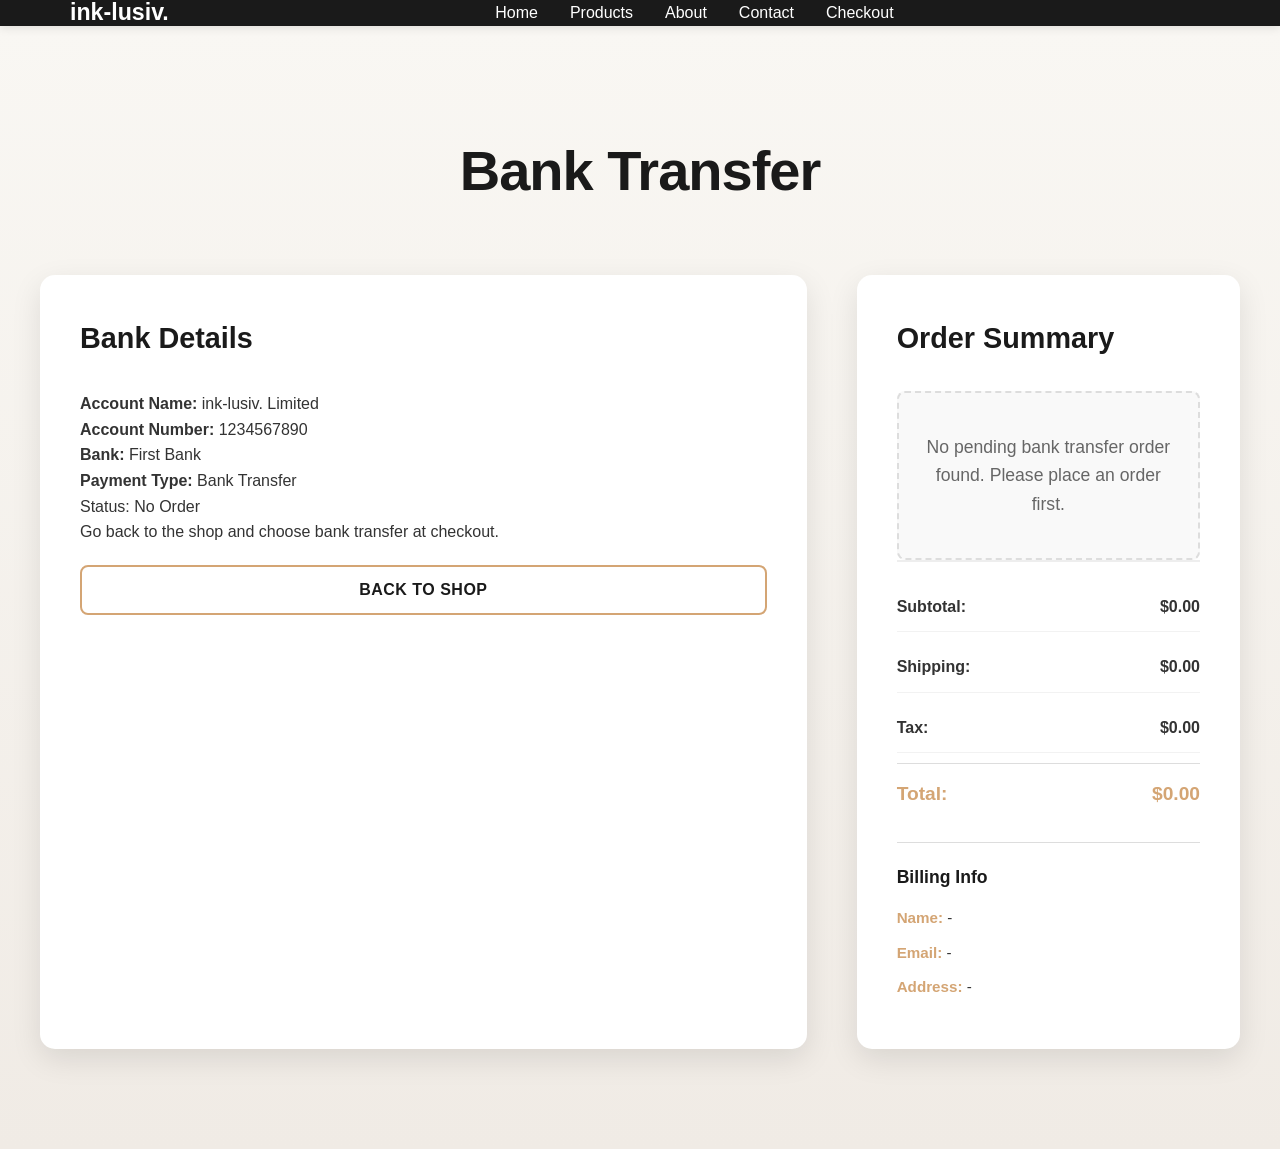
==== bank-transfer.html @ dd96d785 "Add files via upload" ====
<!DOCTYPE html>
<html lang="en">
<head>
    <meta charset="UTF-8">
    <meta name="viewport" content="width=device-width, initial-scale=1.0">
    <title>ink-lusiv. Bank Transfer</title>
    <link rel="stylesheet" href="style.css">
    <link rel="stylesheet" href="https://cdnjs.cloudflare.com/ajax/libs/font-awesome/6.4.0/css/all.min.css">
</head>
<body>
    <nav class="navbar">
        <div class="nav-container">
            <div class="logo">
                <i class="fas fa-watch"></i>
                <span>ink-lusiv.</span>
            </div>
            <ul class="nav-menu">
                <li><a href="index.html#home" class="nav-link">Home</a></li>
                <li><a href="index.html#products" class="nav-link">Products</a></li>
                <li><a href="index.html#about" class="nav-link">About</a></li>
                <li><a href="index.html#contact" class="nav-link">Contact</a></li>
                <li><a href="checkout.html" class="nav-link">Checkout</a></li>
            </ul>
        </div>
    </nav>

    <section class="checkout" id="bankTransferPage">
        <h2>Bank Transfer</h2>
        <div class="checkout-container">
            <div class="checkout-form">
                <h3>Bank Details</h3>
                <div class="bank-details">
                    <p><strong>Account Name:</strong> ink-lusiv. Limited</p>
                    <p><strong>Account Number:</strong> 1234567890</p>
                    <p><strong>Bank:</strong> First Bank</p>
                    <p><strong>Payment Type:</strong> Bank Transfer</p>
                </div>
                <div class="payment-status" id="paymentStatusBox">
                    <p>Status: <span id="paymentStatus">Pending</span></p>
                    <p id="paymentInstruction">Your payment status will update once it has been confirmed.</p>
                </div>
                <button class="btn btn-secondary" id="bankBackBtn">Back to Shop</button>
            </div>
            <div class="checkout-summary">
                <h3>Order Summary</h3>
                <div id="bankOrderItems"></div>
                <div class="checkout-totals">
                    <div class="summary-row">
                        <span>Subtotal:</span>
                        <span id="bankSubtotal">$0.00</span>
                    </div>
                    <div class="summary-row">
                        <span>Shipping:</span>
                        <span id="bankShipping">$0.00</span>
                    </div>
                    <div class="summary-row">
                        <span>Tax:</span>
                        <span id="bankTax">$0.00</span>
                    </div>
                    <div class="summary-row total">
                        <span>Total:</span>
                        <span id="bankTotal">$0.00</span>
                    </div>
                </div>
                <div class="checkout-billing-info">
                    <h4>Billing Info</h4>
                    <p><strong>Name:</strong> <span id="bankBillingName">-</span></p>
                    <p><strong>Email:</strong> <span id="bankBillingEmail">-</span></p>
                    <p><strong>Address:</strong> <span id="bankBillingAddress">-</span></p>
                </div>
            </div>
        </div>
    </section>

    <script src="bank-transfer.js"></script>
</body>
</html>
---- style.css ----
/* ================== Global Styles ================== */
* {
    margin: 0;
    padding: 0;
    box-sizing: border-box;
}

:root {
    --primary-color: #d4a574;
    --dark-color: #1a1a1a;
    --light-color: #f5f5f5;
    --text-color: #333;
    --border-color: #ddd;
    --shadow: 0 2px 10px rgba(0, 0, 0, 0.1);
    --shadow-lg: 0 5px 20px rgba(0, 0, 0, 0.15);
}

body {
    font-family: 'Segoe UI', Tahoma, Geneva, Verdana, sans-serif;
    line-height: 1.6;
    color: var(--text-color);
    background-color: #fff;
}

a {
    text-decoration: none;
    color: inherit;
}

.btn {
    padding: 14px 32px;
    border: none;
    border-radius: 8px;
    cursor: pointer;
    font-size: 1rem;
    transition: all 0.3s cubic-bezier(0.25, 0.46, 0.45, 0.94);
    font-weight: 700;
    letter-spacing: 0.5px;
    text-transform: uppercase;
    position: relative;
    overflow: hidden;
}

.btn::before {
    content: '';
    position: absolute;
    top: 0;
    left: -100%;
    width: 100%;
    height: 100%;
    background: rgba(255, 255, 255, 0.2);
    transition: left 0.4s ease;
}

.btn:hover::before {
    left: 100%;
}

.btn-primary {
    background: linear-gradient(135deg, #d4a574, #c49564);
    color: white;
    box-shadow: 0 4px 15px rgba(212, 165, 116, 0.3);
}

.btn-primary:hover {
    transform: translateY(-3px);
    box-shadow: 0 8px 25px rgba(212, 165, 116, 0.5);
}

.btn-secondary {
    background: #ffffff;
    color: var(--dark-color);
    border: 2px solid var(--primary-color);
}

.btn-secondary:hover {
    background: var(--primary-color);
    color: white;
}

.view-more-container {
    display: flex;
    justify-content: center;
    margin-top: 40px;
}

#viewMoreBtn {
    display: none;
}

/* ================== Navigation ================== */
.navbar {
    background-color: var(--dark-color);
    color: white;
    padding: 0;
    position: sticky;
    top: 0;
    z-index: 1000;
    box-shadow: var(--shadow);
}

.nav-container {
    width: 100%;
    max-width: 1200px;
    margin: 0 auto;
    display: flex;
    justify-content: space-between;
    align-items: center;
    padding: 0 20px;
}

.logo {
    display: flex;
    align-items: center;
    font-size: 1.45rem;
    font-weight: 800;
    gap: 10px;
    margin-left: 0;
    line-height: 1;
}

.logo span {
    text-transform: none;
    white-space: nowrap;
}

.logo i {
    font-size: 1.2rem;
}

.logo i {
    color: var(--primary-color);
}

.nav-menu {
    display: flex;
    list-style: none;
    gap: 2rem;
    flex: 1 1 auto;
    justify-content: center;
}

.nav-link {
    transition: color 0.3s ease;
}

.nav-link:hover {
    color: var(--primary-color);
}

.nav-icons {
    display: flex;
    align-items: center;
    gap: 1rem;
    margin-left: auto;
}

.cart-btn {
    position: relative;
    background: none;
    border: none;
    color: white;
    font-size: 1.5rem;
    cursor: pointer;
    transition: color 0.3s ease;
}

.cart-btn:hover {
    color: var(--primary-color);
}

.cart-count {
    position: absolute;
    top: -8px;
    right: -8px;
    background-color: var(--primary-color);
    color: white;
    border-radius: 50%;
    width: 22px;
    height: 22px;
    display: flex;
    align-items: center;
    justify-content: center;
    font-size: 0.75rem;
    font-weight: bold;
}

.auth-btn {
    background: none;
    border: none;
    color: white;
    font-size: 0.9rem;
    cursor: pointer;
    transition: all 0.3s ease;
    padding: 8px 12px;
    border-radius: 5px;
    display: flex;
    align-items: center;
    gap: 5px;
}

.auth-btn:hover {
    background-color: rgba(212, 165, 116, 0.2);
    color: var(--primary-color);
}

.auth-btn.register-btn {
    background-color: var(--primary-color);
    color: white;
}

.auth-btn.register-btn:hover {
    background-color: #c49564;
    color: white;
}

.menu-toggle {
    display: none;
    background: none;
    border: none;
    color: white;
    font-size: 1.5rem;
    cursor: pointer;
}

/* ================== Hero Section ================== */
.hero {
    display: flex;
    align-items: center;
    justify-content: space-between;
    max-width: 100%;
    margin: 0 auto;
    padding: 60px 20px;
    min-height: 700px;
    background: #f5f1e8;
    background-size: cover;
    background-position: center;
    background-repeat: no-repeat;
    position: relative;
    overflow: hidden;
}

.hero::before {
    content: '';
    position: absolute;
    top: -50%;
    right: -50%;
    width: 1000px;
    height: 1000px;
    background: radial-gradient(circle, rgba(212, 165, 116, 0.15) 0%, transparent 70%);
    border-radius: 50%;
    animation: float 20s ease-in-out infinite;
}

.hero::after {
    content: '';
    position: absolute;
    bottom: -30%;
    left: -30%;
    width: 800px;
    height: 800px;
    background: radial-gradient(circle, rgba(26, 26, 26, 0.05) 0%, transparent 70%);
    border-radius: 50%;
    animation: float 25s ease-in-out infinite reverse;
}

@keyframes float {
    0%, 100% {
        transform: translateY(0px);
    }
    50% {
        transform: translateY(30px);
    }
}

.hero-content {
    flex: 1;
    animation: fadeInLeft 1s ease;
    position: relative;
    z-index: 2;
}

.hero-content h1 {
    font-size: 4.5rem;
    color: var(--dark-color);
    margin-bottom: 20px;
    line-height: 1.1;
    font-weight: 900;
    letter-spacing: -1px;
    text-shadow: 2px 2px 4px rgba(0, 0, 0, 0.05);
}

.hero-content p {
    font-size: 1.8rem;
    color: #555;
    margin-bottom: 40px;
    font-weight: 300;
    letter-spacing: 1px;
}

.hero-image {
    flex: 1;
    display: flex;
    justify-content: center;
    align-items: center;
    animation: fadeInRight 1s ease;
    position: relative;
    z-index: 1;
    min-height: 400px;
}

.hero-image-carousel {
    flex: 1;
    display: flex;
    justify-content: center;
    align-items: center;
    animation: fadeInRight 1s ease;
    position: relative;
    z-index: 1;
    min-height: 400px;
}

.hero-image-carousel img {
    animation: fadeInOut 0.8s ease;
    width: 100%;
    height: 100%;
    object-fit: cover;
    border-radius: 20px;
    box-shadow: 0 10px 40px rgba(0, 0, 0, 0.2);
}

.carousel-dots {
    position: absolute;
    bottom: 20px;
    left: 50%;
    transform: translateX(-50%);
    display: flex;
    gap: 12px;
    z-index: 10;
}

.carousel-dot {
    width: 12px;
    height: 12px;
    border-radius: 50%;
    background-color: rgba(255, 255, 255, 0.5);
    cursor: pointer;
    transition: all 0.3s ease;
}

.carousel-dot.active {
    background-color: var(--primary-color);
    width: 32px;
    border-radius: 6px;
}

@keyframes fadeInOut {
    0% {
        opacity: 0;
    }
    10% {
        opacity: 1;
    }
    90% {
        opacity: 1;
    }
    100% {
        opacity: 0;
    }
}

@keyframes fadeInLeft {
    from {
        opacity: 0;
        transform: translateX(-30px);
    }
    to {
        opacity: 1;
        transform: translateX(0);
    }
}

@keyframes fadeInRight {
    from {
        opacity: 0;
        transform: translateX(30px);
    }
    to {
        opacity: 1;
        transform: translateX(0);
    }
}

@keyframes slideUp {
    from {
        opacity: 0;
        transform: translateY(30px);
    }
    to {
        opacity: 1;
        transform: translateY(0);
    }
}

/* ================== Products Section ================== */
.products {
    max-width: 100%;
    margin: 0 auto;
    padding: 100px 20px;
    background: linear-gradient(180deg, #ffffff 0%, #f9f7f3 50%, #f0ebe5 100%);
}

.products h2 {
    text-align: center;
    font-size: 3.5rem;
    margin-bottom: 60px;
    color: var(--dark-color);
    font-weight: 900;
    letter-spacing: -1px;
}

.filter-section {
    display: flex;
    justify-content: center;
    gap: 15px;
    margin-bottom: 50px;
    flex-wrap: wrap;
}

.filter-btn {
    padding: 10px 20px;
    border: 2px solid var(--border-color);
    background-color: white;
    border-radius: 25px;
    cursor: pointer;
    transition: all 0.3s ease;
    font-weight: 600;
}

.filter-btn:hover,
.filter-btn.active {
    background-color: var(--primary-color);
    color: white;
    border-color: var(--primary-color);
}

.products-grid {
    display: grid;
    grid-template-columns: repeat(auto-fill, minmax(250px, 1fr));
    gap: 30px;
}

.product-card {
    background-color: white;
    border-radius: 15px;
    overflow: hidden;
    box-shadow: 0 5px 25px rgba(0, 0, 0, 0.1);
    transition: all 0.4s cubic-bezier(0.25, 0.46, 0.45, 0.94);
    cursor: pointer;
    animation: slideUp 0.5s ease;
    border: 1px solid rgba(212, 165, 116, 0.1);
    position: relative;
}

.product-card::before {
    content: '';
    position: absolute;
    top: 0;
    left: -100%;
    width: 100%;
    height: 100%;
    background: linear-gradient(90deg, transparent, rgba(255, 255, 255, 0.3), transparent);
    transition: left 0.5s;
}

.product-card:hover::before {
    left: 100%;
}

.product-card:hover {
    transform: translateY(-20px);
    box-shadow: 0 20px 50px rgba(0, 0, 0, 0.2);
    border-color: var(--primary-color);
}

.product-image {
    width: 100%;
    height: 220px;
    background: linear-gradient(135deg, #f5f1e8 0%, #e8dcc8 50%, #f5f1e8 100%);
    display: flex;
    align-items: center;
    justify-content: center;
    overflow: hidden;
    position: relative;
}

.product-image img {
    width: 100%;
    height: 100%;
    object-fit: cover;
}

.product-card:hover .product-image {
    transform: scale(1.15) rotate(5deg);
}

.product-body {
    padding: 25px;
    background: linear-gradient(180deg, #ffffff 0%, #fdfbf7 100%);
}

.product-category {
    color: var(--primary-color);
    font-size: 0.85rem;
    margin-bottom: 10px;
    font-weight: 700;
    letter-spacing: 1px;
    text-transform: uppercase;
}

.product-name {
    font-size: 1.3rem;
    font-weight: 700;
    margin-bottom: 12px;
    color: var(--dark-color);
    letter-spacing: -0.5px;
}

.product-rating {
    display: flex;
    align-items: center;
    gap: 10px;
    margin-bottom: 15px;
}

.stars {
    color: #ffc107;
    font-size: 1rem;
    letter-spacing: 2px;
}

.product-price {
    display: flex;
    align-items: center;
    justify-content: space-between;
    margin-bottom: 20px;
}

.price {
    font-size: 1.9rem;
    font-weight: 900;
    color: var(--primary-color);
}

.original-price {
    text-decoration: line-through;
    color: #999;
    font-size: 0.95rem;
}

.discount {
    background: linear-gradient(135deg, #ff4444, #ff6666);
    color: white;
    padding: 6px 12px;
    border-radius: 20px;
    font-size: 0.85rem;
    font-weight: 700;
}

.product-card .btn {
    width: 100%;
    padding: 12px;
    background: linear-gradient(135deg, #d4a574, #c49564);
    font-weight: 700;
    letter-spacing: 0.5px;
}

/* ================== About Section ================== */
.about {
    max-width: 100%;
    margin: 0 auto;
    padding: 100px 20px;
    background: linear-gradient(135deg, #1a1a1a 0%, #2a2a2a 100%);
    position: relative;
    overflow: hidden;
}

.about::before {
    content: '';
    position: absolute;
    top: 0;
    right: -50%;
    width: 800px;
    height: 800px;
    background: radial-gradient(circle, rgba(212, 165, 116, 0.1) 0%, transparent 70%);
    border-radius: 50%;
}

.about h2 {
    text-align: center;
    font-size: 3.5rem;
    margin-bottom: 60px;
    color: white;
    font-weight: 900;
    letter-spacing: -1px;
    position: relative;
    z-index: 2;
}

.about-container {
    display: grid;
    grid-template-columns: repeat(auto-fit, minmax(250px, 1fr));
    gap: 40px;
    max-width: 1200px;
    margin: 0 auto;
    position: relative;
    z-index: 2;
}

.about-item {
    text-align: center;
    padding: 30px;
    background: rgba(255, 255, 255, 0.05);
    border-radius: 15px;
    border: 1px solid rgba(212, 165, 116, 0.2);
    -webkit-backdrop-filter: blur(10px);
    backdrop-filter: blur(10px);
    transition: all 0.3s ease;
}

.about-item:hover {
    transform: translateY(-10px);
    background: rgba(255, 255, 255, 0.1);
    border-color: var(--primary-color);
}

.about-item i {
    font-size: 3.5rem;
    color: var(--primary-color);
    margin-bottom: 20px;
    display: block;
}

.about-item h3 {
    font-size: 1.4rem;
    margin-bottom: 15px;
    color: white;
    font-weight: 700;
}

.about-item p {
    color: #ccc;
    line-height: 1.8;
}

/* ================== Contact Section ================== */
.contact {
    max-width: 100%;
    margin: 0 auto;
    padding: 100px 20px;
    background: linear-gradient(180deg, #f9f7f3 0%, #f0ebe5 100%);
    position: relative;
}

.contact h2 {
    text-align: center;
    font-size: 3.5rem;
    margin-bottom: 60px;
    color: var(--dark-color);
    font-weight: 900;
    letter-spacing: -1px;
}

.contact-container {
    display: grid;
    grid-template-columns: 1fr 1fr;
    gap: 50px;
    max-width: 1200px;
    margin: 0 auto;
}

.contact-form {
    display: flex;
    flex-direction: column;
    gap: 20px;
}

.contact-form input,
.contact-form textarea {
    padding: 16px 20px;
    border: 2px solid rgba(212, 165, 116, 0.2);
    border-radius: 10px;
    font-family: inherit;
    font-size: 1rem;
    transition: all 0.3s ease;
    background-color: white;
}

.contact-form input:focus,
.contact-form textarea:focus {
    outline: none;
    border-color: var(--primary-color);
    box-shadow: 0 0 0 3px rgba(212, 165, 116, 0.1);
}

.contact-info {
    display: flex;
    flex-direction: column;
    gap: 30px;
}

.info-item {
    display: flex;
    align-items: flex-start;
    gap: 20px;
}

.info-item i {
    font-size: 1.8rem;
    color: var(--primary-color);
    margin-top: 5px;
}

/* ================== Footer ================== */
.footer {
    background: linear-gradient(135deg, #1a1a1a 0%, #2a2a2a 100%);
    color: white;
    text-align: center;
    padding: 40px 20px;
    display: flex;
    justify-content: space-between;
    align-items: center;
    border-top: 2px solid var(--primary-color);
}

.footer p {
    font-weight: 600;
}

.social-links {
    display: flex;
    gap: 25px;
}

.social-links a {
    color: var(--primary-color);
    font-size: 1.8rem;
    transition: all 0.3s ease;
    width: 50px;
    height: 50px;
    display: flex;
    align-items: center;
    justify-content: center;
    border: 2px solid var(--primary-color);
    border-radius: 50%;
}

.social-links a:hover {
    background-color: var(--primary-color);
    color: white;
    transform: translateY(-3px);
}

.whatsapp-float {
    position: fixed;
    right: 20px;
    bottom: 20px;
    width: 60px;
    height: 60px;
    background-color: #25d366;
    color: white;
    border-radius: 50%;
    display: flex;
    align-items: center;
    justify-content: center;
    box-shadow: 0 8px 24px rgba(37, 211, 102, 0.35);
    z-index: 10000;
    transition: transform 0.2s ease, box-shadow 0.2s ease;
}

.whatsapp-float:hover {
    transform: translateY(-4px);
    box-shadow: 0 12px 28px rgba(37, 211, 102, 0.45);
}

.whatsapp-float i {
    font-size: 1.5rem;
}

.chat-widget {
    position: fixed;
    bottom: 90px;
    right: 20px;
    width: 360px;
    max-width: calc(100vw - 40px);
    display: none;
    z-index: 10001;
    font-family: 'Segoe UI', Tahoma, Geneva, Verdana, sans-serif;
}

.chat-widget.open {
    display: flex;
}

.chat-widget-card {
    width: 100%;
    height: 520px;
    background: #ffffff;
    border-radius: 24px;
    overflow: hidden;
    display: flex;
    flex-direction: column;
    box-shadow: 0 25px 60px rgba(0, 0, 0, 0.18);
}

.chat-header-modern {
    background: linear-gradient(135deg, #25d366 0%, #20a856 100%);
    color: white;
    padding: 16px 16px;
    display: flex;
    align-items: center;
    justify-content: space-between;
}

.chat-header-left {
    display: flex;
    align-items: center;
    gap: 12px;
}

.chat-brand {
    display: flex;
    align-items: center;
    justify-content: center;
    width: 40px;
    height: 40px;
    border-radius: 50%;
    background: rgba(255, 255, 255, 0.15);
}

.chat-brand i {
    font-size: 1.2rem;
}

.brand-info h3 {
    margin: 0;
    font-size: 1rem;
    font-weight: 700;
}

.brand-info p {
    margin: 4px 0 0;
    font-size: 0.82rem;
    opacity: 0.9;
}

.chat-close {
    font-size: 28px;
    background: transparent;
    border: none;
    color: white;
    cursor: pointer;
    line-height: 1;
}

.chat-messages {
    flex: 1;
    padding: 16px;
    background: #f5f5f5;
    display: flex;
    flex-direction: column;
    gap: 12px;
    overflow-y: auto;
}

.message {
    max-width: 85%;
    display: flex;
    flex-direction: column;
    gap: 6px;
}

.agent-message {
    align-self: flex-start;
}

.user-message {
    align-self: flex-end;
}

.message-bubble {
    padding: 12px 16px;
    border-radius: 22px;
    box-shadow: 0 8px 20px rgba(0, 0, 0, 0.08);
    background: #ffffff;
    color: #111;
    font-size: 0.95rem;
    line-height: 1.4;
}

.user-message .message-bubble {
    background: #dcf8c6;
    color: #1a1a1a;
}

.message-time {
    font-size: 0.74rem;
    color: #777;
    align-self: flex-end;
}

.chat-input-area {
    display: flex;
    gap: 10px;
    padding: 14px 16px;
    background: #ffffff;
    border-top: 1px solid #eee;
}

.chat-input-area input[type="text"] {
    flex: 1;
    border: 1px solid #ddd;
    border-radius: 999px;
    padding: 12px 16px;
    font-size: 0.95rem;
    outline: none;
}

.chat-input-area input[type="text"]:focus {
    border-color: #25d366;
    box-shadow: 0 0 0 3px rgba(37, 211, 102, 0.12);
}

.send-btn {
    width: 48px;
    min-width: 48px;
    height: 48px;
    border-radius: 50%;
    border: none;
    background: #25d366;
    color: white;
    display: flex;
    align-items: center;
    justify-content: center;
    cursor: pointer;
    transition: transform 0.2s ease, background 0.2s ease;
}

.send-btn:hover {
    transform: translateY(-1px);
    background: #20a856;
}

.send-btn:active {
    transform: scale(0.96);
}

.chat-widget .chat-messages::-webkit-scrollbar {
    width: 8px;
}

.chat-widget .chat-messages::-webkit-scrollbar-thumb {
    background: rgba(0, 0, 0, 0.12);
    border-radius: 99px;
}

.chat-widget .chat-messages::-webkit-scrollbar-track {
    background: transparent;
}

.chat-indicator {
    position: absolute;
    top: -5px;
    right: -5px;
    width: 20px;
    height: 20px;
    background-color: #4CAF50;
    border-radius: 50%;
    display: none;
    border: 3px solid white;
    box-shadow: 0 2px 8px rgba(0, 0, 0, 0.2);
}

/* ================== Modal ================== */
.modal {
    display: none;
    position: fixed;
    z-index: 2000;
    left: 0;
    top: 0;
    width: 100%;
    height: 100%;
    background-color: rgba(0, 0, 0, 0.5);
    animation: fadeIn 0.3s ease;
}

@keyframes fadeIn {
    from {
        opacity: 0;
    }
    to {
        opacity: 1;
    }
}

.modal-content {
    background-color: white;
    margin: 5% auto;
    padding: 40px;
    border-radius: 20px;
    max-width: 600px;
    max-height: 90vh;
    overflow-y: auto;
    animation: slideDown 0.3s ease;
    box-shadow: 0 20px 60px rgba(0, 0, 0, 0.3);
    border: 2px solid rgba(212, 165, 116, 0.2);
}

@keyframes slideDown {
    from {
        transform: translateY(-100px);
        opacity: 0;
    }
    to {
        transform: translateY(0);
        opacity: 1;
    }
}

.product-detail {
    max-width: 900px;
}

.auth-modal {
    max-width: 450px;
}

.whatsapp-description {
    margin-bottom: 20px;
    color: #555;
}

.whatsapp-chat-window {
    background: #f9f9f9;
    border: 1px solid #e6e6e6;
    border-radius: 16px;
    max-height: 270px;
    overflow-y: auto;
    padding: 16px;
    margin-bottom: 20px;
}

.whatsapp-message {
    display: inline-block;
    margin-bottom: 12px;
    max-width: 82%;
    border-radius: 16px;
    padding: 12px 16px;
    position: relative;
    line-height: 1.4;
}

.whatsapp-message.customer {
    background: #dcf8c6;
    color: #1a1a1a;
    align-self: flex-end;
    margin-left: auto;
}

.whatsapp-message.agent {
    background: #ffffff;
    border: 1px solid #ececec;
    color: #333;
}

.whatsapp-message-time {
    display: block;
    margin-top: 8px;
    font-size: 0.75rem;
    color: #777;
}

.whatsapp-chat-placeholder {
    color: #777;
    text-align: center;
    padding: 25px 0;
}

.whatsapp-open-btn {
    display: block;
    width: 100%;
    text-align: center;
    margin-top: 10px;
    margin-bottom: 8px;
}

.whatsapp-submit-btn {
    width: 100%;
    margin-top: 20px;
}

.auth-submit-btn {
    width: 100%;
    margin-top: 20px;
}

.auth-switch-text {
    text-align: center;
    margin-top: 15px;
    color: #666;
}

.checkout-btn {
    width: 100%;
    margin-top: 20px;
    display: inline-flex;
    justify-content: center;
}

.add-to-cart-btn {
    width: 100%;
    margin-top: 20px;
}

.whatsapp-footer-text {
    text-align: center;
    margin-top: 15px;
    color: #666;
}

.auth-switch-link {
    color: var(--primary-color);
    font-weight: bold;
}

.auth-form {
    display: flex;
    flex-direction: column;
    gap: 20px;
}

.form-group {
    display: flex;
    flex-direction: column;
    gap: 8px;
}

.form-group label {
    font-weight: 600;
    color: var(--dark-color);
    font-size: 0.95rem;
}

.form-group input {
    padding: 12px 15px;
    border: 2px solid var(--border-color);
    border-radius: 8px;
    font-size: 1rem;
    transition: all 0.3s ease;
    background-color: white;
}

.form-group input:focus {
    outline: none;
    border-color: var(--primary-color);
    box-shadow: 0 0 0 3px rgba(212, 165, 116, 0.1);
}

.form-group input::placeholder {
    color: #999;
}

.product-detail-container {
    display: grid;
    grid-template-columns: 1fr 1fr;
    gap: 40px;
}

.product-image-container {
    background: linear-gradient(135deg, #f5f1e8 0%, #e8dcc8 100%);
    border-radius: 15px;
    padding: 30px;
    display: flex;
    align-items: center;
    justify-content: center;
    position: relative;
    overflow: hidden;
}

.product-image-container::before {
    content: '';
    position: absolute;
    top: -50%;
    right: -50%;
    width: 400px;
    height: 400px;
    background: radial-gradient(circle, rgba(212, 165, 116, 0.2) 0%, transparent 70%);
    border-radius: 50%;
}

.product-image {
    font-size: 120px;
    color: var(--primary-color);
    position: relative;
    z-index: 1;
}

.product-info h2 {
    font-size: 2.2rem;
    margin-bottom: 15px;
    color: var(--dark-color);
    font-weight: 900;
}

.product-description {
    color: #666;
    line-height: 1.8;
    margin: 20px 0;
    font-size: 1.05rem;
}

.product-specs {
    background: linear-gradient(135deg, #f5f1e8 0%, #ede5db 100%);
    padding: 20px;
    border-radius: 10px;
    margin: 20px 0;
    border-left: 4px solid var(--primary-color);
}

.spec-item {
    display: flex;
    justify-content: space-between;
    padding: 10px 0;
    border-bottom: 1px solid rgba(0, 0, 0, 0.05);
    color: #333;
}

.spec-item:last-child {
    border-bottom: none;
}

.quantity-selector {
    display: flex;
    align-items: center;
    gap: 12px;
    margin: 25px 0;
}

.quantity-selector button {
    width: 45px;
    height: 45px;
    border: 2px solid var(--primary-color);
    background-color: white;
    cursor: pointer;
    border-radius: 8px;
    font-weight: bold;
    font-size: 1.1rem;
    transition: all 0.3s ease;
    color: var(--primary-color);
}

.quantity-selector button:hover {
    background-color: var(--primary-color);
    color: white;
    transform: scale(1.05);
}

.quantity-selector input {
    width: 70px;
    padding: 12px;
    text-align: center;
    border: 2px solid var(--primary-color);
    border-radius: 8px;
    font-size: 1rem;
    font-weight: 700;
}

.cart-items {
    margin: 20px 0;
    max-height: 400px;
    overflow-y: auto;
}

.cart-item {
    display: flex;
    justify-content: space-between;
    align-items: center;
    padding: 18px;
    border-bottom: 1px solid var(--border-color);
    background-color: #fafafa;
    margin-bottom: 10px;
    border-radius: 8px;
}

.cart-item-details {
    flex: 1;
}

.cart-item-name {
    font-weight: 700;
    color: var(--dark-color);
    font-size: 1.05rem;
}

.cart-item-price {
    color: var(--primary-color);
    font-weight: 900;
    margin-top: 8px;
}

.cart-item-remove {
    background: none;
    border: none;
    color: #ff4444;
    cursor: pointer;
    font-size: 1.3rem;
    transition: all 0.3s ease;
    padding: 8px;
}

.cart-item-remove:hover {
    color: #cc0000;
    transform: scale(1.2);
}

.empty-cart {
    text-align: center;
    color: #999;
    padding: 50px 20px;
    font-size: 1.1rem;
}

.cart-summary {
    background: linear-gradient(135deg, #f5f1e8 0%, #ede5db 100%);
    padding: 25px;
    border-radius: 10px;
    margin: 25px 0;
    border: 2px solid rgba(212, 165, 116, 0.3);
}

.summary-row {
    display: flex;
    justify-content: space-between;
    padding: 12px 0;
    border-bottom: 1px solid rgba(0, 0, 0, 0.05);
    font-weight: 600;
}

.summary-row.total {
    border-bottom: none;
    font-size: 1.4rem;
    font-weight: 900;
    color: var(--primary-color);
    margin-top: 10px;
    padding-top: 20px;
}

.close {
    color: #999;
    float: right;
    font-size: 2rem;
    cursor: pointer;
    transition: all 0.3s ease;
    font-weight: 300;
}

.close:hover {
    color: var(--primary-color);
    transform: rotate(90deg);
}

/* ================== Responsive Design ================== */
@media (max-width: 768px) {
    /* Navigation */
    .nav-container {
        flex-wrap: wrap;
        gap: 10px;
        padding: 10px 16px;
    }

    .logo {
        flex: 1 1 auto;
        font-size: 1.3rem;
    }

    .nav-icons {
        order: 3;
        width: 100%;
        justify-content: flex-end;
        gap: 0.75rem;
        margin-top: 8px;
        flex-wrap: wrap;
    }

    .nav-menu {
        display: none;
        position: absolute;
        top: 62px;
        left: 0;
        width: 100%;
        background-color: var(--dark-color);
        flex-direction: column;
        gap: 0;
        padding: 10px 0;
        box-shadow: 0 8px 20px rgba(0, 0, 0, 0.15);
        z-index: 1001;
    }

    .nav-menu.active {
        display: flex;
    }

    .nav-menu li {
        border-bottom: 1px solid #444;
        padding: 14px 20px;
    }

    .menu-toggle {
        display: block;
        order: 2;
        margin-left: auto;
    }

    .nav-icons .auth-btn {
        padding: 8px 10px;
        font-size: 0.85rem;
    }

    .nav-icons .auth-btn span {
        display: none;
    }

    .nav-icons .cart-btn {
        width: 44px;
        height: 44px;
        padding: 0;
    }

    .nav-icons .cart-btn i {
        font-size: 1.2rem;
    }

    .nav-icons .cart-count {
        width: 20px;
        height: 20px;
        top: -6px;
        right: -6px;
        font-size: 0.7rem;
    }

    /* Hero Section */
    .hero {
        flex-direction: column;
        padding: 30px 18px;
        min-height: auto;
    }

    .hero-content {
        width: 100%;
        max-width: 100%;
        text-align: left;
        padding-right: 0;
    }

    .hero-content h1 {
        font-size: 3rem;
        line-height: 1.05;
    }

    .hero-content p {
        font-size: 1.3rem;
        margin-bottom: 30px;
    }

    .hero-image-carousel {
        width: 100%;
        max-width: 100%;
        margin-top: 30px;
    }

    .hero-image-carousel img {
        width: 100%;
        height: auto;
        max-height: 500px;
        border-radius: 18px;
    }

    .carousel-dots {
        bottom: 12px;
        gap: 8px;
    }

    .carousel-dot {
        width: 10px;
        height: 10px;
    }

    .carousel-dot.active {
        width: 28px;
    }

    .hero-image {
        margin-top: 0;
    }

    /* Products */
    .products-grid {
        grid-template-columns: repeat(auto-fill, minmax(200px, 1fr));
        gap: 20px;
    }

    .product-detail-container {
        grid-template-columns: 1fr;
    }

    .contact-container {
        grid-template-columns: 1fr;
    }

    .footer {
        flex-direction: column;
        gap: 25px;
        text-align: center;
    }

    .modal-content {
        margin: 10% auto;
        width: 95%;
        padding: 25px;
    }

    /* Checkout Mobile Styles */
    .checkout {
        padding: 70px 15px 30px;
    }

    .checkout h2 {
        font-size: 2.5rem;
        margin-bottom: 30px;
    }

    .checkout-container {
        grid-template-columns: 1fr;
        gap: 25px;
        width: 100%;
        max-width: 720px;
        margin: 0 auto;
    }

    .checkout-form,
    .checkout-summary {
        width: 100%;
        max-width: 100%;
        padding: 20px;
        border-radius: 12px;
        margin: 0 auto;
    }

    .checkout-form h3,
    .checkout-summary h3 {
        font-size: 1.5rem;
        margin-bottom: 20px;
    }

    .form-row {
        grid-template-columns: 1fr;
        gap: 15px;
        margin-bottom: 15px;
    }

    .form-group {
        margin-bottom: 15px;
    }

    .form-group label {
        font-size: 0.95rem;
        margin-bottom: 8px;
    }

    .form-group input,
    .form-group select {
        padding: 14px 16px;
        font-size: 16px; /* Prevents zoom on iOS */
        border-radius: 8px;
        width: 100%;
    }

    .checkout-summary {
        position: static;
        order: 0;
    }

    .checkout-items {
        margin-bottom: 20px;
    }

    .checkout-item {
        padding: 12px 0;
        flex-direction: column;
        align-items: stretch;
        gap: 10px;
    }

    .checkout-item-total {
        width: 100%;
        text-align: right;
    }

    .checkout-item-details {
        width: 100%;
    }

    .checkout-item-name {
        font-size: 0.95rem;
        margin-bottom: 4px;
    }

    .checkout-item-price {
        font-size: 0.85rem;
    }

    .checkout-totals {
        padding-top: 15px;
    }

    .checkout-totals .summary-row {
        font-size: 0.95rem;
        margin-bottom: 8px;
    }

    .checkout-totals .summary-row.total {
        font-size: 1.1rem;
        margin-top: 8px;
        padding-top: 12px;
    }

    .checkout-billing-info {
        margin-top: 15px;
        padding-top: 15px;
    }

    .checkout-billing-info h4 {
        font-size: 1rem;
        margin-bottom: 12px;
    }

    .checkout-billing-info p {
        font-size: 0.9rem;
        margin-bottom: 8px;
    }

    #placeOrderBtn,
    #backToCartBtn {
        padding: 14px 20px;
        font-size: 1rem;
        margin-top: 12px;
        border-radius: 8px;
    }

    #placeOrderBtn {
        margin-top: 15px;
    }
}

@media (max-width: 480px) {
    .nav-container {
        padding: 10px 12px;
    }

    .logo {
        font-size: 1.2rem;
    }

    .nav-icons {
        justify-content: flex-start;
        gap: 0.5rem;
    }

    .nav-icons .auth-btn {
        padding: 8px 10px;
    }

    .nav-icons .auth-btn span {
        display: none;
    }

    .menu-toggle {
        font-size: 1.4rem;
    }

    .hero-content h1 {
        font-size: 2rem;
        margin-bottom: 18px;
    }

    .hero-content p {
        font-size: 1.1rem;
        margin-bottom: 25px;
    }

    .hero-image-carousel {
        margin-top: 20px;
    }

    .hero-image-carousel img {
        max-height: 420px;
    }

    .hero-content,
    .hero-image-carousel {
        width: 100%;
    }

    .products h2 {
        font-size: 2rem;
    }

    .about h2 {
        font-size: 2rem;
    }

    .contact h2 {
        font-size: 2rem;
    }

    .products-grid {
        grid-template-columns: 1fr;
    }

    .filter-section {
        flex-wrap: wrap;
    }

    .filter-btn {
        font-size: 0.9rem;
        padding: 8px 15px;
    }

    .btn {
        padding: 12px 24px;
        font-size: 0.95rem;
    }

    /* Checkout Mobile Enhancements */
    .checkout {
        padding: 70px 10px 30px;
    }

    .checkout h2 {
        font-size: 2rem;
        margin-bottom: 25px;
    }

    .checkout-form,
    .checkout-summary {
        padding: 15px 14px;
        margin: 0;
        width: 100%;
    }

    .checkout-form h3,
    .checkout-summary h3 {
        font-size: 1.3rem;
        margin-bottom: 15px;
    }

    .form-group input,
    .form-group select {
        padding: 14px 16px; /* Slightly larger touch targets */
        font-size: 16px;
        width: 100%;
    }

    .checkout-summary {
        position: static; /* Remove sticky on very small screens */
    }

    .checkout-item {
        padding: 15px 0;
        flex-direction: column;
        align-items: stretch;
        gap: 10px;
    }

    .checkout-item-total {
        width: 100%;
        text-align: right;
    }

    .checkout-totals .summary-row {
        font-size: 0.9rem;
    }

    .checkout-totals .summary-row.total {
        font-size: 1rem;
    }

    #placeOrderBtn,
    #backToCartBtn {
        width: 100%;
        padding: 16px 20px;
        font-size: 1.1rem;
        font-weight: 600;
        margin-top: 12px;
    }

    .checkout-billing-info {
        display: flex;
        flex-direction: column;
        gap: 10px;
    }
}

/* ================== Checkout Section ================== */
.checkout {
    max-width: 100%;
    margin: 0 auto;
    padding: 100px 20px;
    background: linear-gradient(180deg, #f9f7f3 0%, #f0ebe5 100%);
}

.checkout h2 {
    text-align: center;
    font-size: 3.5rem;
    margin-bottom: 60px;
    color: var(--dark-color);
    font-weight: 900;
    letter-spacing: -1px;
}

.checkout-container {
    display: grid;
    grid-template-columns: 2fr 1fr;
    gap: 50px;
    max-width: 1200px;
    margin: 0 auto;
}

.checkout-form {
    background: white;
    padding: 40px;
    border-radius: 15px;
    box-shadow: 0 10px 30px rgba(0, 0, 0, 0.1);
}

.checkout-form h3 {
    font-size: 1.8rem;
    margin-bottom: 30px;
    color: var(--dark-color);
    font-weight: 700;
}

.form-row {
    display: grid;
    grid-template-columns: 1fr 1fr;
    gap: 20px;
    margin-bottom: 20px;
}

.form-group {
    display: flex;
    flex-direction: column;
    margin-bottom: 20px;
}

.form-group label {
    font-weight: 600;
    margin-bottom: 8px;
    color: var(--dark-color);
}

.form-group input,
.form-group select {
    padding: 14px 16px;
    border: 2px solid rgba(212, 165, 116, 0.2);
    border-radius: 8px;
    font-family: inherit;
    font-size: 1rem;
    transition: all 0.3s ease;
}

.form-group input:focus,
.form-group select:focus {
    outline: none;
    border-color: var(--primary-color);
    box-shadow: 0 0 0 3px rgba(212, 165, 116, 0.1);
}

.checkout-summary {
    background: white;
    padding: 40px;
    border-radius: 15px;
    box-shadow: 0 10px 30px rgba(0, 0, 0, 0.1);
    height: fit-content;
}

.checkout-summary h3 {
    font-size: 1.8rem;
    margin-bottom: 30px;
    color: var(--dark-color);
    font-weight: 700;
}

.checkout-items {
    margin-bottom: 30px;
}

.checkout-item {
    display: flex;
    justify-content: space-between;
    align-items: center;
    gap: 15px;
    padding: 15px 0;
    border-bottom: 1px solid #eee;
}

.checkout-item:last-child {
    border-bottom: none;
}

.checkout-item-details {
    flex: 1;
}

.checkout-item-total {
    font-weight: 700;
    color: var(--dark-color);
    white-space: nowrap;
}

.checkout-item-name {
    font-weight: 600;
    color: var(--dark-color);
    margin-bottom: 5px;
}

.checkout-item-price {
    color: #666;
    font-size: 0.9rem;
}

.checkout-totals {
    border-top: 2px solid #eee;
    padding-top: 20px;
}

.checkout-totals .summary-row {
    display: flex;
    justify-content: space-between;
    margin-bottom: 10px;
    font-size: 1rem;
}

.checkout-totals .summary-row.total {
    font-size: 1.2rem;
    font-weight: 700;
    color: var(--primary-color);
    margin-top: 10px;
    padding-top: 15px;
    border-top: 1px solid #ddd;
}

.empty-checkout {
    text-align: center;
    color: #666;
    padding: 40px 20px;
    font-size: 1.1rem;
    background: #f9f9f9;
    border-radius: 8px;
    border: 2px dashed #ddd;
}

.empty-checkout a {
    color: var(--primary-color);
    text-decoration: none;
    font-weight: 600;
}

.empty-checkout a:hover {
    text-decoration: underline;
}

    @media (max-width: 768px) {
        .checkout-container {
            grid-template-columns: 1fr;
            gap: 25px;
        }

        .checkout-form,
        .checkout-summary {
            width: 100%;
            padding: 20px;
            margin: 0;
        }

        .checkout-summary {
            order: 0;
            position: static;
        }
    }

    @media (max-width: 480px) {
        .checkout-container {
            grid-template-columns: 1fr;
            gap: 20px;
        }

        .checkout-form,
        .checkout-summary {
            padding: 15px 14px;
        }

        .checkout-summary {
            order: 0;
            position: static;
        }
    }
.form-group select.invalid {
    border-color: #dc3545;
    box-shadow: 0 0 0 3px rgba(220, 53, 69, 0.1);
}

.form-group input.valid,
.form-group select.valid {
    border-color: #28a745;
    box-shadow: 0 0 0 3px rgba(40, 167, 69, 0.1);
}

/* Input focus improvements */
.form-group input:focus,
.form-group select:focus {
    outline: none;
    border-color: var(--primary-color);
    box-shadow: 0 0 0 3px rgba(212, 165, 116, 0.15);
    transform: translateY(-1px);
}

/* Payment Method Selection */
#paymentMethod {
    background-image: url("data:image/svg+xml,%3csvg xmlns='http://www.w3.org/2000/svg' fill='none' viewBox='0 0 20 20'%3e%3cpath stroke='%236b7280' stroke-linecap='round' stroke-linejoin='round' stroke-width='1.5' d='m6 8 4 4 4-4'/%3e%3c/svg%3e");
    background-position: right 0.5rem center;
    background-repeat: no-repeat;
    background-size: 1.5em 1.5em;
    padding-right: 2.5rem;
    appearance: none;
}

/* Card Details Animation */
#cardDetails {
    display: none;
    margin-top: 20px;
    padding-top: 20px;
    border-top: 1px solid #eee;
    animation: slideDown 0.3s ease-out;
}

@keyframes slideDown {
    from {
        opacity: 0;
        transform: translateY(-10px);
    }
    to {
        opacity: 1;
        transform: translateY(0);
    }
}

/* Button Hover States */
.btn:hover {
    transform: translateY(-2px);
    box-shadow: 0 5px 15px rgba(0, 0, 0, 0.2);
}

.btn:active {
    transform: translateY(0);
}

/* Loading State */
.btn.loading {
    opacity: 0.7;
    cursor: not-allowed;
    pointer-events: none;
}

.btn.loading::after {
    content: '';
    display: inline-block;
    width: 16px;
    height: 16px;
    border: 2px solid #ffffff;
    border-radius: 50%;
    border-top-color: transparent;
    animation: spin 1s ease-in-out infinite;
    margin-left: 8px;
}

@keyframes spin {
    to { transform: rotate(360deg); }
}

/* Mobile Touch Improvements */
@media (max-width: 768px) {
    .btn {
        min-height: 48px; /* Minimum touch target */
        display: flex;
        align-items: center;
        justify-content: center;
    }

    .form-group input,
    .form-group select {
        min-height: 48px; /* Better touch targets */
    }

    /* Improve select dropdown on mobile */
    #paymentMethod {
        background-position: right 1rem center;
        padding-right: 3rem;
    }
}

/* Admin chart styles */
.chart-bar {
    height: 0%;
}

#chartPaypal {
    background: #0070ba;
}

#chartBank {
    background: #28a745;
}

/* ================== Billing Information ================== */
.checkout-billing-info {
    margin-top: 20px;
    padding-top: 20px;
    border-top: 1px solid #ddd;
}

.checkout-billing-info h4 {
    margin-bottom: 15px;
    color: var(--dark-color);
    font-size: 1.1rem;
    font-weight: 700;
}

.checkout-billing-info p {
    margin-bottom: 10px;
    color: #333;
    font-size: 0.95rem;
}

.checkout-billing-info strong {
    color: var(--primary-color);
    font-weight: 600;
}

/* Accessibility */
.sr-only {
    position: absolute;
    width: 1px;
    height: 1px;
    padding: 0;
    margin: -1px;
    overflow: hidden;
    clip: rect(0, 0, 0, 0);
    white-space: nowrap;
    border: 0;
}

/* Bank transfer styles */
#bankBackBtn {
    width: 100%;
    margin-top: 20px;
}

/* ================== Modern Chat Modal ================== */
.chat-modal-modern {
    max-width: 500px;
    width: 95vw;
    height: 85vh;
    display: flex;
    flex-direction: column;
    border-radius: 12px;
    overflow: hidden;
    box-shadow: 0 10px 40px rgba(0, 0, 0, 0.2);
}

.chat-header-modern {
    background: linear-gradient(135deg, #25d366 0%, #20a856 100%);
    color: white;
    padding: 16px 20px;
    display: flex;
    align-items: center;
    justify-content: space-between;
    border-bottom: 1px solid #1a9b4f;
}

.chat-header-left {
    display: flex;
    align-items: center;
    gap: 12px;
    flex: 1;
}

.chat-header-modern .close {
    color: white;
    font-size: 28px;
    font-weight: bold;
    cursor: pointer;
    padding: 0;
    margin: 0;
    line-height: 1;
    order: -1;
}

.chat-header-modern .close:hover {
    opacity: 0.8;
}

.chat-brand {
    display: flex;
    align-items: center;
    gap: 12px;
}

.chat-brand i {
    font-size: 32px;
}

.brand-info h3 {
    margin: 0;
    font-size: 1.1rem;
    font-weight: 600;
}

.brand-info .reply-time {
    margin: 4px 0 0 0;
    font-size: 0.85rem;
    opacity: 0.9;
}

.chat-messages {
    flex: 1;
    overflow-y: auto;
    padding: 20px 16px;
    background: #f5f5f5;
    display: flex;
    flex-direction: column;
    gap: 12px;
}

.message {
    display: flex;
    flex-direction: column;
    gap: 4px;
    animation: messageSlide 0.3s ease;
}

@keyframes messageSlide {
    from {
        opacity: 0;
        transform: translateY(10px);
    }
    to {
        opacity: 1;
        transform: translateY(0);
    }
}

.message.bot-message .message-bubble {
    background: white;
    color: #333;
    padding: 12px 16px;
    border-radius: 12px;
    border-bottom-left-radius: 4px;
    max-width: 85%;
    box-shadow: 0 1px 3px rgba(0, 0, 0, 0.1);
}

.message.user-message {
    align-items: flex-end;
}

.message.user-message .message-bubble {
    background: #25d366;
    color: white;
    padding: 12px 16px;
    border-radius: 12px;
    border-bottom-right-radius: 4px;
    max-width: 85%;
}

.message-bubble p {
    margin: 0;
    font-size: 0.95rem;
    line-height: 1.4;
}

.message-bubble p:not(:last-child) {
    margin-bottom: 6px;
}

.message-time {
    font-size: 0.75rem;
    color: #999;
    padding: 0 4px;
}

.user-info-section {
    padding: 12px 16px;
    background: white;
    border-bottom: 1px solid #e0e0e0;
    display: none;
}

.user-info-section.show {
    display: block;
}

.user-info-section .form-group {
    margin: 0;
}

.user-info-section label {
    font-size: 0.85rem;
    margin-bottom: 4px;
}

.user-info-section input {
    width: 100%;
    padding: 8px 12px;
    font-size: 0.9rem;
    border: 1px solid #ddd;
    border-radius: 6px;
}

.chat-input-area {
    padding: 12px 16px;
    background: white;
    border-top: 1px solid #e0e0e0;
}

.message-input-form {
    display: flex;
    gap: 8px;
}

.message-input-form .input-group {
    display: flex;
    gap: 8px;
    flex: 1;
}

.message-input-form .input-group input {
    width: 100%;
    padding: 10px 14px;
    border: 1px solid #ddd;
    border-radius: 20px;
    font-family: inherit;
    font-size: 0.95rem;
    margin-bottom: 10px;
    outline: none;
}

.message-input-form textarea {
    flex: 1;
    padding: 10px 12px;
    border: 1px solid #ddd;
    border-radius: 20px;
    font-family: inherit;
    font-size: 0.95rem;
    resize: none;
    max-height: 80px;
    line-height: 1.4;
}

.message-input-form .input-group input:focus,
.message-input-form textarea:focus {
    outline: none;
    border-color: #25d366;
    box-shadow: 0 0 0 2px rgba(37, 211, 102, 0.12);
}

.message-input-form textarea:focus {
    outline: none;
    border-color: #25d366;
    box-shadow: 0 0 0 2px rgba(37, 211, 102, 0.1);
}

.send-btn {
    width: 40px;
    height: 40px;
    border: none;
    background: #25d366;
    color: white;
    border-radius: 50%;
    cursor: pointer;
    display: flex;
    align-items: center;
    justify-content: center;
    font-size: 1.2rem;
    transition: all 0.2s ease;
}

.send-btn:hover {
    background: #20a856;
    transform: scale(1.05);
}

.send-btn:active {
    transform: scale(0.95);
}

@media (max-width: 768px) {
    .chat-modal-modern {
        max-width: 100%;
        width: 100vw;
        height: 100vh;
        border-radius: 0;
    }
    
    .message.bot-message .message-bubble,
    .message.user-message .message-bubble {
        max-width: 90%;
    }
}
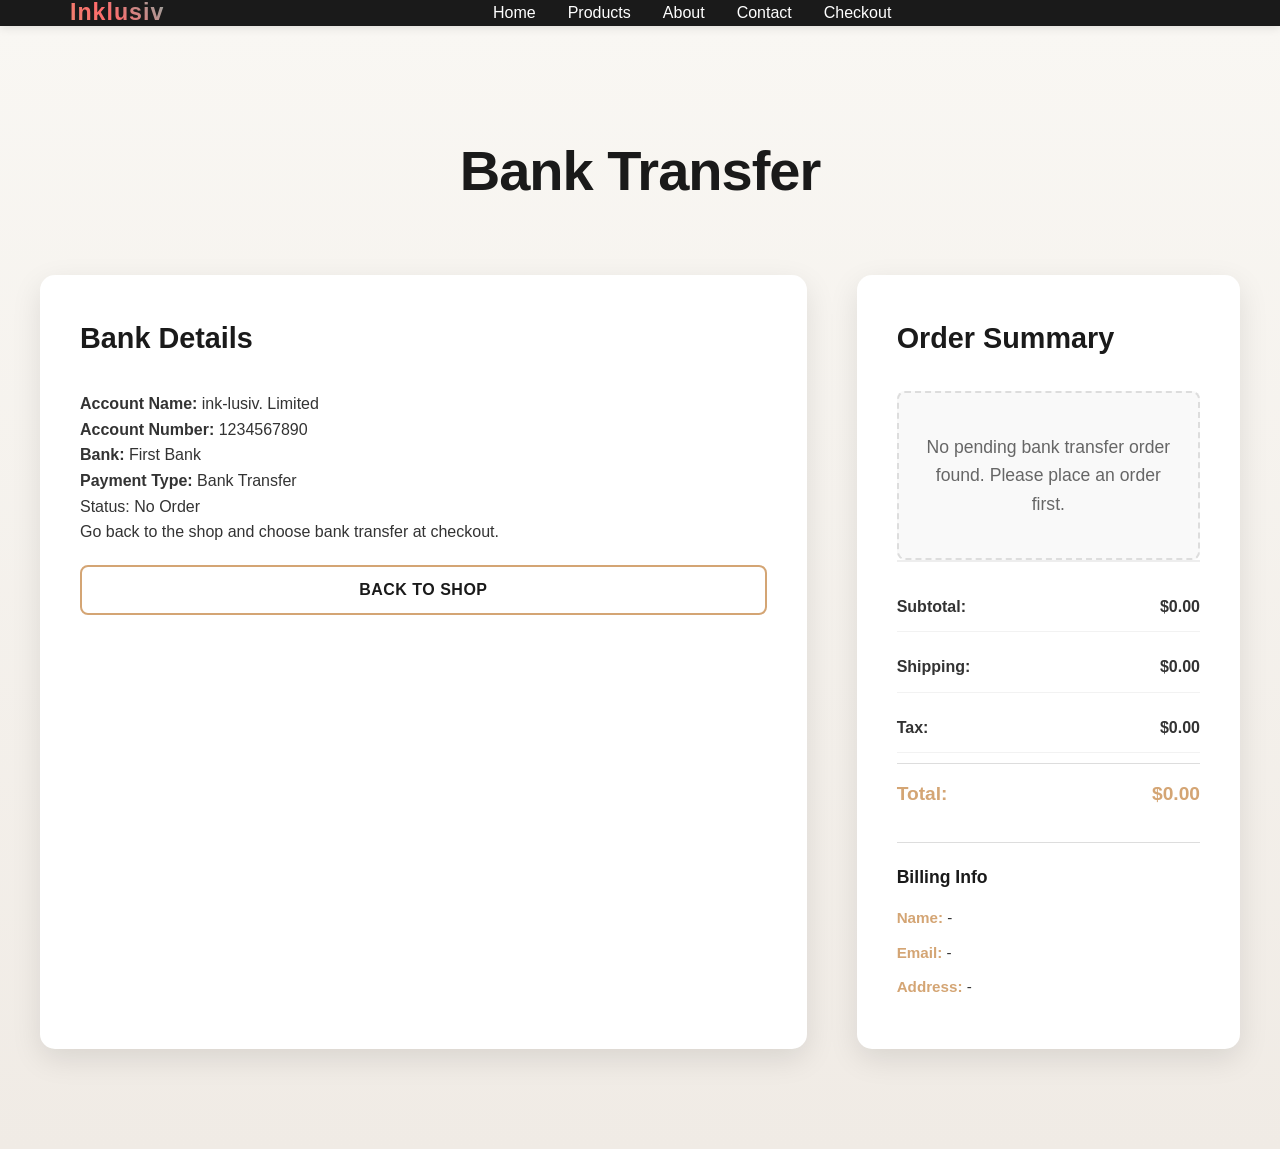
==== commit 7b4ee64a: "Add files via upload" ====
--- a/bank-transfer.html
+++ b/bank-transfer.html
@@ -12,7 +12,7 @@
         <div class="nav-container">
             <div class="logo">
                 <i class="fas fa-watch"></i>
-                <span>ink-lusiv.</span>
+                <span>Inklusiv</span>
             </div>
             <ul class="nav-menu">
                 <li><a href="index.html#home" class="nav-link">Home</a></li>
--- a/style.css
+++ b/style.css
@@ -88,6 +88,19 @@
     display: none;
 }
 
+.category-links {
+    display: flex;
+    flex-wrap: wrap;
+    gap: 12px;
+    justify-content: center;
+    margin: 25px 0 10px;
+}
+
+.category-links .btn {
+    padding: 12px 20px;
+    min-width: 170px;
+}
+
 /* ================== Navigation ================== */
 .navbar {
     background-color: var(--dark-color);
@@ -122,14 +135,30 @@
 .logo span {
     text-transform: none;
     white-space: nowrap;
+    background: linear-gradient(45deg, var(--primary-color), #ff6b6b, #4ecdc4, #45b7d1, var(--primary-color));
+    background-size: 400% 400%;
+    -webkit-background-clip: text;
+    -webkit-text-fill-color: transparent;
+    background-clip: text;
+    font-weight: 900;
+    letter-spacing: 1px;
+    animation: gradientShift 3s ease-in-out infinite;
+}
+
+@keyframes gradientShift {
+    0% { background-position: 0% 50%; }
+    50% { background-position: 100% 50%; }
+    100% { background-position: 0% 50%; }
 }
 
 .logo i {
     font-size: 1.2rem;
-}
-
-.logo i {
-    color: var(--primary-color);
+    background: linear-gradient(45deg, var(--primary-color), #ff6b6b, #4ecdc4, #45b7d1, var(--primary-color));
+    background-size: 400% 400%;
+    -webkit-background-clip: text;
+    -webkit-text-fill-color: transparent;
+    background-clip: text;
+    animation: gradientShift 3s ease-in-out infinite;
 }
 
 .nav-menu {
@@ -232,7 +261,7 @@
     margin: 0 auto;
     padding: 60px 20px;
     min-height: 700px;
-    background: #f5f1e8;
+    background: linear-gradient(180deg, #05131f 0%, #0a2742 45%, #081724 100%);
     background-size: cover;
     background-position: center;
     background-repeat: no-repeat;
@@ -243,25 +272,34 @@
 .hero::before {
     content: '';
     position: absolute;
-    top: -50%;
-    right: -50%;
-    width: 1000px;
-    height: 1000px;
-    background: radial-gradient(circle, rgba(212, 165, 116, 0.15) 0%, transparent 70%);
+    top: -40%;
+    right: -40%;
+    width: 900px;
+    height: 900px;
+    background: radial-gradient(circle, rgba(44, 150, 255, 0.18) 0%, transparent 58%);
     border-radius: 50%;
+    filter: blur(40px);
     animation: float 20s ease-in-out infinite;
 }
 
 .hero::after {
     content: '';
     position: absolute;
-    bottom: -30%;
-    left: -30%;
-    width: 800px;
-    height: 800px;
-    background: radial-gradient(circle, rgba(26, 26, 26, 0.05) 0%, transparent 70%);
+    bottom: -25%;
+    left: -20%;
+    width: 780px;
+    height: 780px;
+    background: radial-gradient(circle, rgba(255, 255, 255, 0.08) 0%, transparent 60%);
     border-radius: 50%;
+    filter: blur(36px);
     animation: float 25s ease-in-out infinite reverse;
+}
+
+.hero::before,
+.hero::after {
+    mix-blend-mode: screen;
+}
+
 }
 
 @keyframes float {
@@ -282,12 +320,12 @@
 
 .hero-content h1 {
     font-size: 4.5rem;
-    color: var(--dark-color);
+    color: #f8fbff;
     margin-bottom: 20px;
     line-height: 1.1;
     font-weight: 900;
     letter-spacing: -1px;
-    text-shadow: 2px 2px 4px rgba(0, 0, 0, 0.05);
+    text-shadow: 0 10px 30px rgba(0, 0, 0, 0.25);
 }
 
 .hero-content p {
@@ -296,6 +334,29 @@
     margin-bottom: 40px;
     font-weight: 300;
     letter-spacing: 1px;
+}
+
+.page-section {
+    padding: 80px 20px;
+    max-width: 1200px;
+    margin: 0 auto;
+}
+
+.page-heading {
+    text-align: center;
+    color: #1a1a1a;
+    margin-bottom: 30px;
+}
+
+.page-heading h1 {
+    font-size: 3rem;
+    margin-bottom: 12px;
+}
+
+.page-heading p {
+    color: #555;
+    max-width: 720px;
+    margin: 0 auto;
 }
 
 .hero-image {
@@ -486,7 +547,8 @@
 .product-image {
     width: 100%;
     height: 220px;
-    background: linear-gradient(135deg, #f5f1e8 0%, #e8dcc8 50%, #f5f1e8 100%);
+    background: radial-gradient(circle at top left, rgba(60, 155, 255, 0.14), transparent 24%),
+                linear-gradient(135deg, #071520 0%, #0f2740 100%);
     display: flex;
     align-items: center;
     justify-content: center;
@@ -494,20 +556,35 @@
     position: relative;
 }
 
+.product-image::before {
+    content: '';
+    position: absolute;
+    inset: 0;
+    background: radial-gradient(circle at center, rgba(255, 255, 255, 0.06), transparent 42%);
+    pointer-events: none;
+}
+
 .product-image img {
-    width: 100%;
-    height: 100%;
-    object-fit: cover;
+    width: 90%;
+    height: auto;
+    object-fit: contain;
+    transition: transform 0.3s ease;
+    position: relative;
+    z-index: 1;
 }
 
 .product-card:hover .product-image {
-    transform: scale(1.15) rotate(5deg);
+    transform: scale(1.12) rotate(2deg);
+    background: radial-gradient(circle at top left, rgba(92, 184, 255, 0.16), transparent 26%),
+                linear-gradient(135deg, #06131f 0%, #0d2241 100%);
 }
 
 .product-body {
     padding: 25px;
-    background: linear-gradient(180deg, #ffffff 0%, #fdfbf7 100%);
-}
+    background: linear-gradient(180deg, rgba(8, 20, 32, 0.95) 0%, rgba(10, 26, 45, 0.95) 100%);
+    color: #eef3ff;
+}
+
 
 .product-category {
     color: var(--primary-color);
@@ -522,7 +599,7 @@
     font-size: 1.3rem;
     font-weight: 700;
     margin-bottom: 12px;
-    color: var(--dark-color);
+    color: #eef3ff;
     letter-spacing: -0.5px;
 }
 
@@ -537,6 +614,44 @@
     color: #ffc107;
     font-size: 1rem;
     letter-spacing: 2px;
+}
+
+.product-status {
+    margin-bottom: 15px;
+    display: flex;
+    align-items: center;
+    gap: 12px;
+}
+
+.status-badge {
+    display: inline-block;
+    padding: 6px 12px;
+    border-radius: 6px;
+    font-size: 0.75rem;
+    font-weight: 700;
+    text-transform: uppercase;
+    letter-spacing: 0.5px;
+}
+
+.status-badge.available {
+    background-color: #d4edda;
+    color: #155724;
+}
+
+.status-badge.sold_out {
+    background-color: #f8d7da;
+    color: #721c24;
+}
+
+.status-badge.discontinued {
+    background-color: #fff3cd;
+    color: #856404;
+}
+
+.stock-info {
+    font-size: 0.85rem;
+    color: #666;
+    font-weight: 600;
 }
 
 .product-price {
@@ -567,12 +682,33 @@
     font-weight: 700;
 }
 
-.product-card .btn {
-    width: 100%;
-    padding: 12px;
-    background: linear-gradient(135deg, #d4a574, #c49564);
-    font-weight: 700;
-    letter-spacing: 0.5px;
+.product-card.unavailable {
+    opacity: 0.6;
+    cursor: not-allowed;
+}
+
+.product-card.unavailable:hover {
+    transform: none;
+    box-shadow: 0 5px 25px rgba(0, 0, 0, 0.1);
+    border-color: rgba(212, 165, 116, 0.1);
+}
+
+.status-overlay {
+    position: absolute;
+    top: 10px;
+    right: 10px;
+    background: rgba(255, 0, 0, 0.9);
+    color: white;
+    padding: 5px 10px;
+    border-radius: 5px;
+    font-size: 0.8rem;
+    font-weight: bold;
+    text-transform: uppercase;
+}
+
+.product-card.unavailable .btn {
+    background: #ccc;
+    cursor: not-allowed;
 }
 
 /* ================== About Section ================== */
@@ -1376,6 +1512,8 @@
         flex-wrap: wrap;
         gap: 10px;
         padding: 10px 16px;
+        justify-content: space-between;
+        align-items: center;
     }
 
     .logo {
@@ -1384,12 +1522,12 @@
     }
 
     .nav-icons {
-        order: 3;
-        width: 100%;
+        order: 2;
+        width: auto;
         justify-content: flex-end;
         gap: 0.75rem;
-        margin-top: 8px;
-        flex-wrap: wrap;
+        margin-top: 0;
+        flex-wrap: nowrap;
     }
 
     .nav-menu {
@@ -1417,17 +1555,20 @@
 
     .menu-toggle {
         display: block;
-        order: 2;
-        margin-left: auto;
+        order: 3;
+        margin-left: 0;
     }
 
     .nav-icons .auth-btn {
-        padding: 8px 10px;
+        padding: 8px 12px;
         font-size: 0.85rem;
+        min-width: 90px;
+        justify-content: center;
+        gap: 6px;
     }
 
     .nav-icons .auth-btn span {
-        display: none;
+        display: inline-block;
     }
 
     .nav-icons .cart-btn {
@@ -1446,6 +1587,11 @@
         top: -6px;
         right: -6px;
         font-size: 0.7rem;
+    }
+
+    .nav-icons button,
+    .nav-icons .menu-toggle {
+        min-width: auto;
     }
 
     /* Hero Section */
@@ -1677,11 +1823,14 @@
     }
 
     .nav-icons .auth-btn {
-        padding: 8px 10px;
+        padding: 8px 12px;
+        min-width: 90px;
+        justify-content: center;
+        gap: 6px;
     }
 
     .nav-icons .auth-btn span {
-        display: none;
+        display: inline-block;
     }
 
     .menu-toggle {
